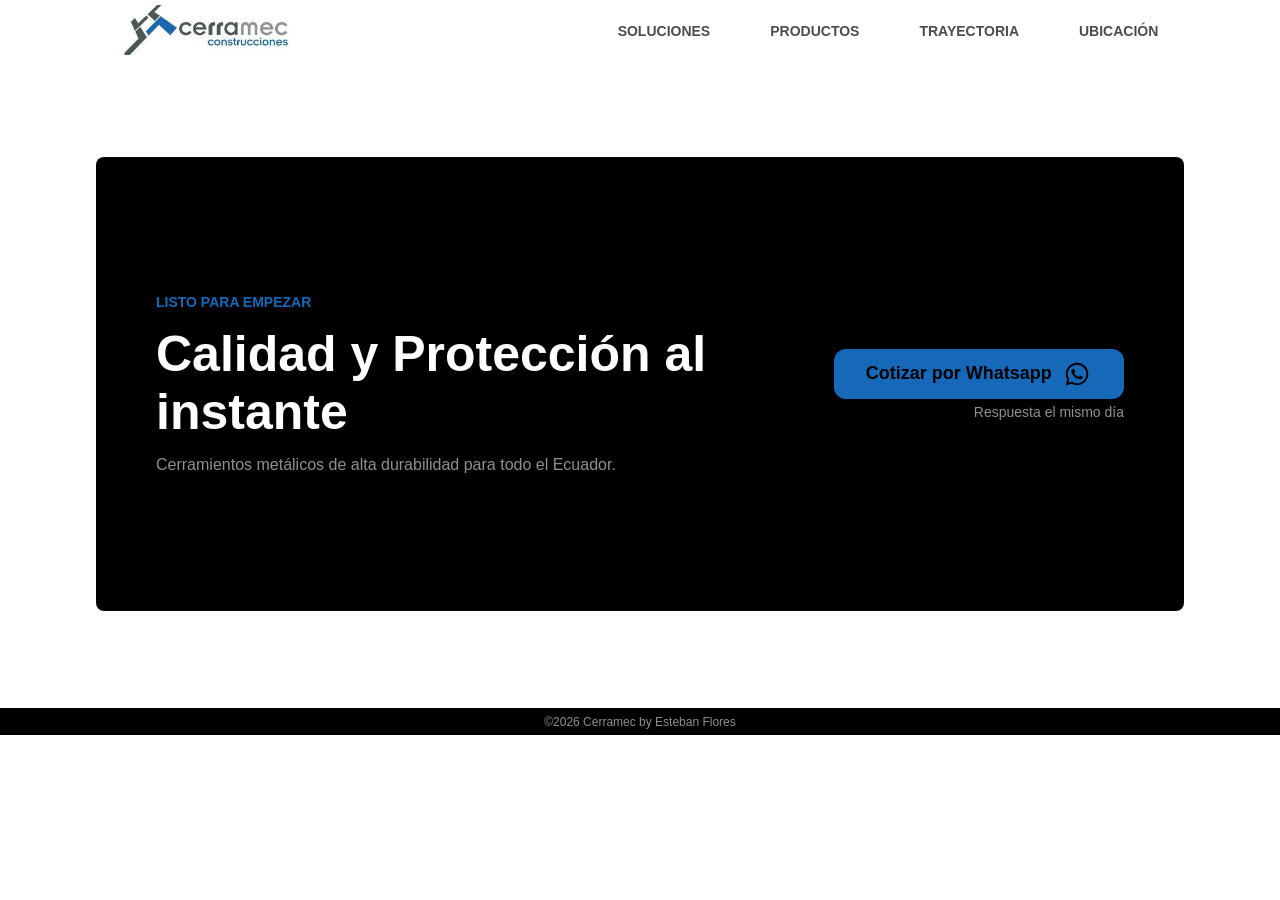
==== pages/productos.html @ 495a0fed "Add files via upload" ====
<!DOCTYPE html>
<html lang="en">

<head>
    <meta charset="UTF-8">
    <meta name="viewport" content="width=device-width, initial-scale=1.0">
    <link rel="shortcut icon" href="../img/brand/cico.ico" type="image/x-icon">
    <link rel="stylesheet" href="../css/compound.css">
    <link rel="stylesheet" href="#">
    <title>CERRAMEC | Productos</title>
</head>

<body>
    <main>
        <nav class="navegador">
            <div class="brand">
                <img src="../img/brand/cerra brand.jpeg" alt="logo de Cerramec Construcciones">
            </div>
            <ul class="menu-nav">
                <li><a href="#" class="selector">Soluciones</a>
                    <ul class="dropdown">
                        <li class="drop"><a href="soluciones.html" class="op-product">Opción 1</a></li>
                        <li class="drop"><a href="soluciones.html" class="op-product">Opción 2</a></li>
                        <li class="drop"><a href="soluciones.html" class="op-product">Opción 3</a></li>
                    </ul>
                </li>
                <li><a href="#" class="selector">Productos</a>
                    <ul class="dropdown">
                        <li class="drop"><a href="productos.html" class="op-product">Opción 1</a></li>
                        <li class="drop"><a href="productos.html" class="op-product">Opción 2</a></li>
                        <li class="drop"><a href="productos.html" class="op-product">Opción 3</a></li>
                    </ul>
                </li>
                <li><a href="trayectoria.html" class="selector">Trayectoria</a></li>
                <li><a href="ubicacion.html" class="selector">Ubicación</a></li>

            </ul>
            <div class="menu-boton"><svg xmlns="http://www.w3.org/2000/svg" width="24" height="24" fill="currentColor"
                    viewBox="0 0 24 24">
                    <!--Boxicons v3.0.8 https://boxicons.com | License  https://docs.boxicons.com/free-->
                    <path
                        d="M5 3a2 2 0 1 0 0 4 2 2 0 1 0 0-4m7 0a2 2 0 1 0 0 4 2 2 0 1 0 0-4m7 0a2 2 0 1 0 0 4 2 2 0 1 0 0-4M5 10a2 2 0 1 0 0 4 2 2 0 1 0 0-4m7 0a2 2 0 1 0 0 4 2 2 0 1 0 0-4m7 0a2 2 0 1 0 0 4 2 2 0 1 0 0-4M5 17a2 2 0 1 0 0 4 2 2 0 1 0 0-4m7 0a2 2 0 1 0 0 4 2 2 0 1 0 0-4m7.33 0a2 2 0 1 0 0 4 2 2 0 1 0 0-4">
                    </path>
                </svg></div>
            <ul class="slidebar">
                <li><a href="#">Soluciones</a>
                    <ul class="subdropdown">
                        <li class="subdrop"><a href="soluciones.html">Opción 1</a></li>
                        <li class="subdrop"><a href="soluciones.html">Opción 2</a></li>
                        <li class="subdrop"><a href="soluciones.html">Opción 3</a></li>
                    </ul>
                </li>
                <li><a href="#">Productos</a>
                    <ul class="subdropdown">
                        <li class="subdrop"><a href="productos.html">Opción 1</a></li>
                        <li class="subdrop"><a href="productos.html">Opción 2</a></li>
                        <li class="subdrop"><a href="productos.html">Opción 3</a></li>
                    </ul>
                </li>
                <li><a href="trayectoria.html">Trayectoria</a></li>
                <li><a href="ubicacion.html">Ubicación</a></li>
            </ul>
        </nav>


        <footer class="footer-section">
            <div class="subfooter">
                <div class="card-footer">
                    <div class="left-footer">
                        <p class="clap"> Listo para empezar
                        </p>
                        <h3 class="title">Calidad y Protección al instante</h3>
                        <p class="descrip">Cerramientos metálicos de alta durabilidad para todo el Ecuador.
                        </p>
                    </div>
                    <div class="right-footer">
                        <a href="#" class="cta-footer">Cotizar por Whatsapp <svg xmlns="http://www.w3.org/2000/svg"
                                width="24" height="24" fill="currentColor" viewBox="0 0 24 24">
                                <!--Boxicons v3.0.8 https://boxicons.com | License  https://docs.boxicons.com/free-->
                                <path fill-rule="evenodd"
                                    d="M18.403 5.633A8.92 8.92 0 0 0 12.053 3c-4.948 0-8.976 4.027-8.978 8.977 0 1.582.413 3.126 1.198 4.488L3 21.116l4.759-1.249a9 9 0 0 0 4.29 1.093h.004c4.947 0 8.975-4.027 8.977-8.977a8.93 8.93 0 0 0-2.627-6.35m-6.35 13.812h-.003a7.45 7.45 0 0 1-3.798-1.041l-.272-.162-2.824.741.753-2.753-.177-.282a7.45 7.45 0 0 1-1.141-3.971c.002-4.114 3.349-7.461 7.465-7.461a7.4 7.4 0 0 1 5.275 2.188 7.42 7.42 0 0 1 2.183 5.279c-.002 4.114-3.349 7.462-7.461 7.462m4.093-5.589c-.225-.113-1.327-.655-1.533-.73s-.354-.112-.504.112-.58.729-.711.879-.262.168-.486.056-.947-.349-1.804-1.113c-.667-.595-1.117-1.329-1.248-1.554s-.014-.346.099-.458c.101-.1.224-.262.336-.393s.149-.224.224-.374.038-.281-.019-.393c-.056-.113-.505-1.217-.692-1.666-.181-.435-.366-.377-.504-.383a10 10 0 0 0-.429-.008.83.83 0 0 0-.599.28c-.206.225-.785.767-.785 1.871s.804 2.171.916 2.321 1.582 2.415 3.832 3.387c.536.231.954.369 1.279.473.537.171 1.026.146 1.413.089.431-.064 1.327-.542 1.514-1.066s.187-.973.131-1.067-.207-.151-.43-.263"
                                    clip-rule="evenodd"></path>
                            </svg></a>
                        <p class="subcta">Respuesta el mismo día</p>
                    </div>
                </div>
            </div>
            <div class="copyright">
                <p>&copy;2026 Cerramec by Esteban Flores</p>
            </div>
        </footer>
    </main>
    <script src="../js/compound.js"></script>
    <script src="#"></script>
</body>

</html>
---- css/compound.css ----
* {
    padding: 0;
    margin: 0;
    box-sizing: border-box;
    user-select: none;
}

:root {
    --main: #fff;
    --text: #000;
    --subtext: #4c5759;
    --underline: #8e908f;
    --secondary: #1569b8;
    --whatsapp: #25D366;
}

body {
    font-family: Arial, Helvetica, sans-serif;
    font-size: 18px;
}

ul {
    list-style: none;
}

a {
    text-decoration: none;
    color: var(--text);
}

main {
    width: 100%;
    height: auto;
    display: flex;
    flex-direction: column;
    justify-content: center;
    align-items: center;
    overflow: hidden;
}

.navegador {
    width: 100%;
    height: 60px;
    background: var(--main);
    display: flex;
    flex-direction: row;
    justify-content: space-between;
    align-items: center;
    padding: 5px 20px;
}

.brand {
    width: 30%;
    height: 100%;
    overflow: hidden;
    cursor: pointer;
}

.brand img {
    width: 100%;
    height: 100%;
    object-fit: cover;
    object-view-box: inset(-35%);
}



.menu-nav {
    width: 60%;
    height: 100%;
    display: flex;
    gap: 20px;
    flex-direction: row;
    justify-content: center;
    align-items: center;
}

.selector {
    width: 100%;
    height: 100%;
    padding: 10px 20px;
    background: var(--main);
    color: rgba(0, 0, 0, 0.7);
    font-size: 14px;
    font-weight: 600;
    text-transform: uppercase;
    border-bottom: 2px solid transparent;
}

.selector:hover {
    border-bottom: 2px solid var(--secondary);
    color: var(--secondary);
}

.menu-nav li {
    display: inline-block;
    position: relative;
}

.dropdown {
    width: 100%;
    background-color: transparent;
    position: absolute;
    display: none;
    margin-top: 10px;
    z-index: 10;
}

.dropdown .drop {
    display: flex;
    color: rgba(0, 0, 0, 0.7);
    background: var(--main);
}

.op-product {
    color: rgba(0, 0, 0, 0.7);
    text-transform: uppercase;
    font-size: 14px;
    font-weight: 600;
    width: 130px;
    height: 35px;
    padding: 10px 15px;
}

.op-product:hover {
    color: var(--secondary);
}

.menu-nav li:hover .dropdown {
    display: block;
}

.slidebar {
    position: fixed;
    top: 0;
    right: 0;
    height: 100vh;
    width: 220px;
    z-index: 999;
    background: var(--main);
    padding: 60px 20px 10px 20px;
    box-shadow: -30px 0 50px rgba(0, 0, 0, 0.7);
    display: none;
    gap: 20px;
    flex-direction: column;
    align-items: center;
    justify-content: flex-start;
}


.slidebar li {
    width: 100%;
}

.slidebar li a {
    width: 100%;
    padding: 10px 15px;
    cursor: pointer;
    display: flex;
    flex-direction: column;
    gap: 10px;
    justify-content: flex-start;
    text-align: left;
    color: var(--text);
    border-bottom: 1px solid transparent;
}

.slidebar li a:hover {
    border-bottom: 1px solid var(--text);
}

.subdropdown {
    width: 100%;
    padding: 5px 20px;
}

.subdropdown .subdrop {
    width: 100%;
}

.subdrop a {
    color: var(--underline);
    text-transform: none;
    font-size: 14px;
}

.menu-boton {
    width: 50px;
    height: 50px;
    border-radius: 6px;
    color: var(--secondary);
    border: 2px solid var(--secondary);
    margin-right: 30px;
    display: none;
    justify-content: center;
    align-items: center;
}

.menu-boton svg {
    width: 30px;
    height: 30px;
}

.footer-section {
    width: 100%;
    height: 75vh;
    display: flex;
    flex-direction: column;
    justify-content: center;
    align-items: center;
}

.subfooter {
    width: 100%;
    height: 96%;
    background: var(--main);
    display: flex;
    flex-direction: row;
    justify-content: center;
    align-items: center;
}

.card-footer {
    width: 85%;
    height: 70%;
    background: var(--text);
    border-radius: 8px;
    padding: 10px 60px;
    display: flex;
    flex-direction: row;
    justify-content: space-between;
    align-items: center;
    color: var(--main);
}

.left-footer {
    width: 70%;
    display: flex;
    gap: 15px;
    flex-direction: column;
    justify-content: center;
    align-items: flex-start;
}

.clap {
    font-size: 14px;
    color: var(--secondary);
    text-transform: uppercase;
    font-weight: 600;
}


.left-footer .title {
    font-size: 50px;
    color: var(--main);
    font-weight: bold;

}

.left-footer .descrip {
    font-size: 16px;
    color: var(--underline);
}

.right-footer {
    width: 30%;
    display: flex;
    flex-direction: column;
    justify-content: center;
    align-items: center;
}

.cta-footer {
    display: flex;
    flex-direction: row;
    justify-content: center;
    align-items: center;
    gap: 10px;
    width: 100%;
    padding: 10px 15px;
    border-radius: 12px;
    background: var(--secondary);
    color: var(--text);
    font-weight: 600;
    transition: 0.3s;
}

.cta-footer svg {
    width: 30px;
    height: 30px;
}

.cta-footer:hover {
    background: var(--whatsapp);
    color: var(--main);
}

.subcta {
    margin-top: 5px;
    font-size: 14px;
    color: var(--underline);
    align-self: flex-end;
}

.copyright {
    display: flex;
    justify-content: center;
    align-items: center;
    width: 100%;
    height: 4%;
    background: var(--text);
    color: var(--underline);
    font-size: 12px;
}

@media (max-width: 1024px) {
    .menu-nav {
        gap: 15px;
    }

    .footer-section {
        height: 40vh;
    }

    .card-footer {
        width: 90%;
        padding: 10px 30px;
    }

    .left-footer {
        width: 70%;
        gap: 10px;
    }

    .left-footer .title {
        font-size: 40px;

    }

    .left-footer .descrip {
        font-size: 14px;
    }

    .right-footer {
        width: 30%;
        display: flex;
        flex-direction: column;
        justify-content: center;
        align-items: center;
    }

    .cta-footer {
        gap: 5px;
        padding: 10px;
    }

    .subcta {
        font-size: 12px;
    }
}

@media (max-width: 768px) {
    .navegador {
        padding: 5px 10px;
    }

    .brand {
        width: 50%;
    }

    .brand img {
        object-view-box: inset(-10%);
    }

    .menu-nav {
        display: none;
    }

    .menu-boton {
        display: flex;
    }

    .footer-section {
        width: 100%;
        height: 75vh;
        display: flex;
        flex-direction: column;
        justify-content: center;
        align-items: center;
    }

    .subfooter {
        width: 100%;
        height: 96%;
        background: var(--main);
        display: flex;
        flex-direction: row;
        justify-content: center;
        align-items: center;
    }

    .card-footer {
        width: 85%;
        height: 90%;
        background: var(--text);
        border-radius: 20px;
        padding: 20px;
        display: flex;
        flex-direction: column;
        justify-content: center;
        align-items: center;
        color: var(--main);
    }

    .left-footer {
        width: 100%;
        display: flex;
        gap: 15px;
        flex-direction: column;
        justify-content: center;
        align-items: flex-start;
        margin-bottom: 50px;
    }

    .clap {
        font-size: 14px;
    }


    .left-footer .title {
        font-size: 40px;
    }

    .left-footer .descrip {
        font-size: 14px;
    }

    .right-footer {
        width: 90%;
    }

    .cta-footer {
        padding: 10px;
    }

    .subcta {
        font-size: 14px;
        align-self: flex-start;
    }

    .copyright {
        display: flex;
        justify-content: center;
        align-items: center;
        width: 100%;
        height: 4%;
        background: var(--text);
        color: var(--underline);
        font-size: 12px;
    }
}
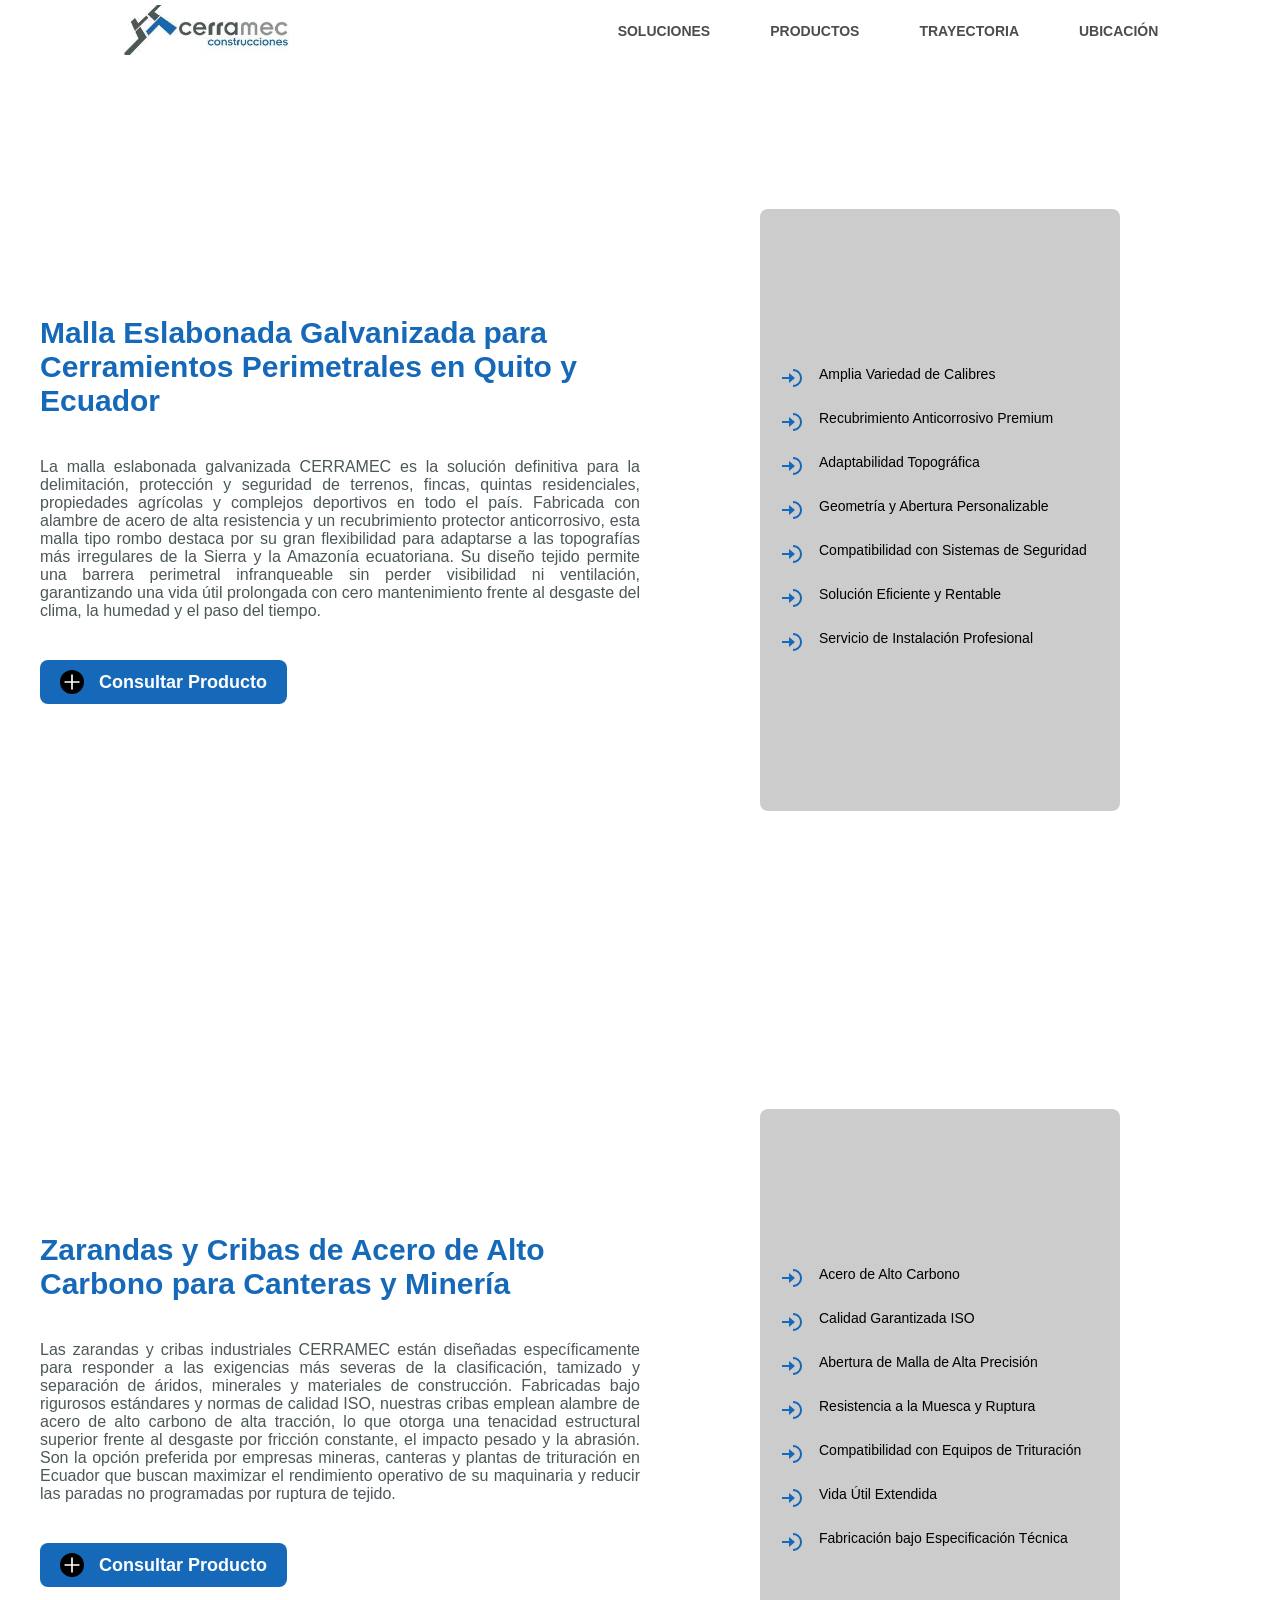
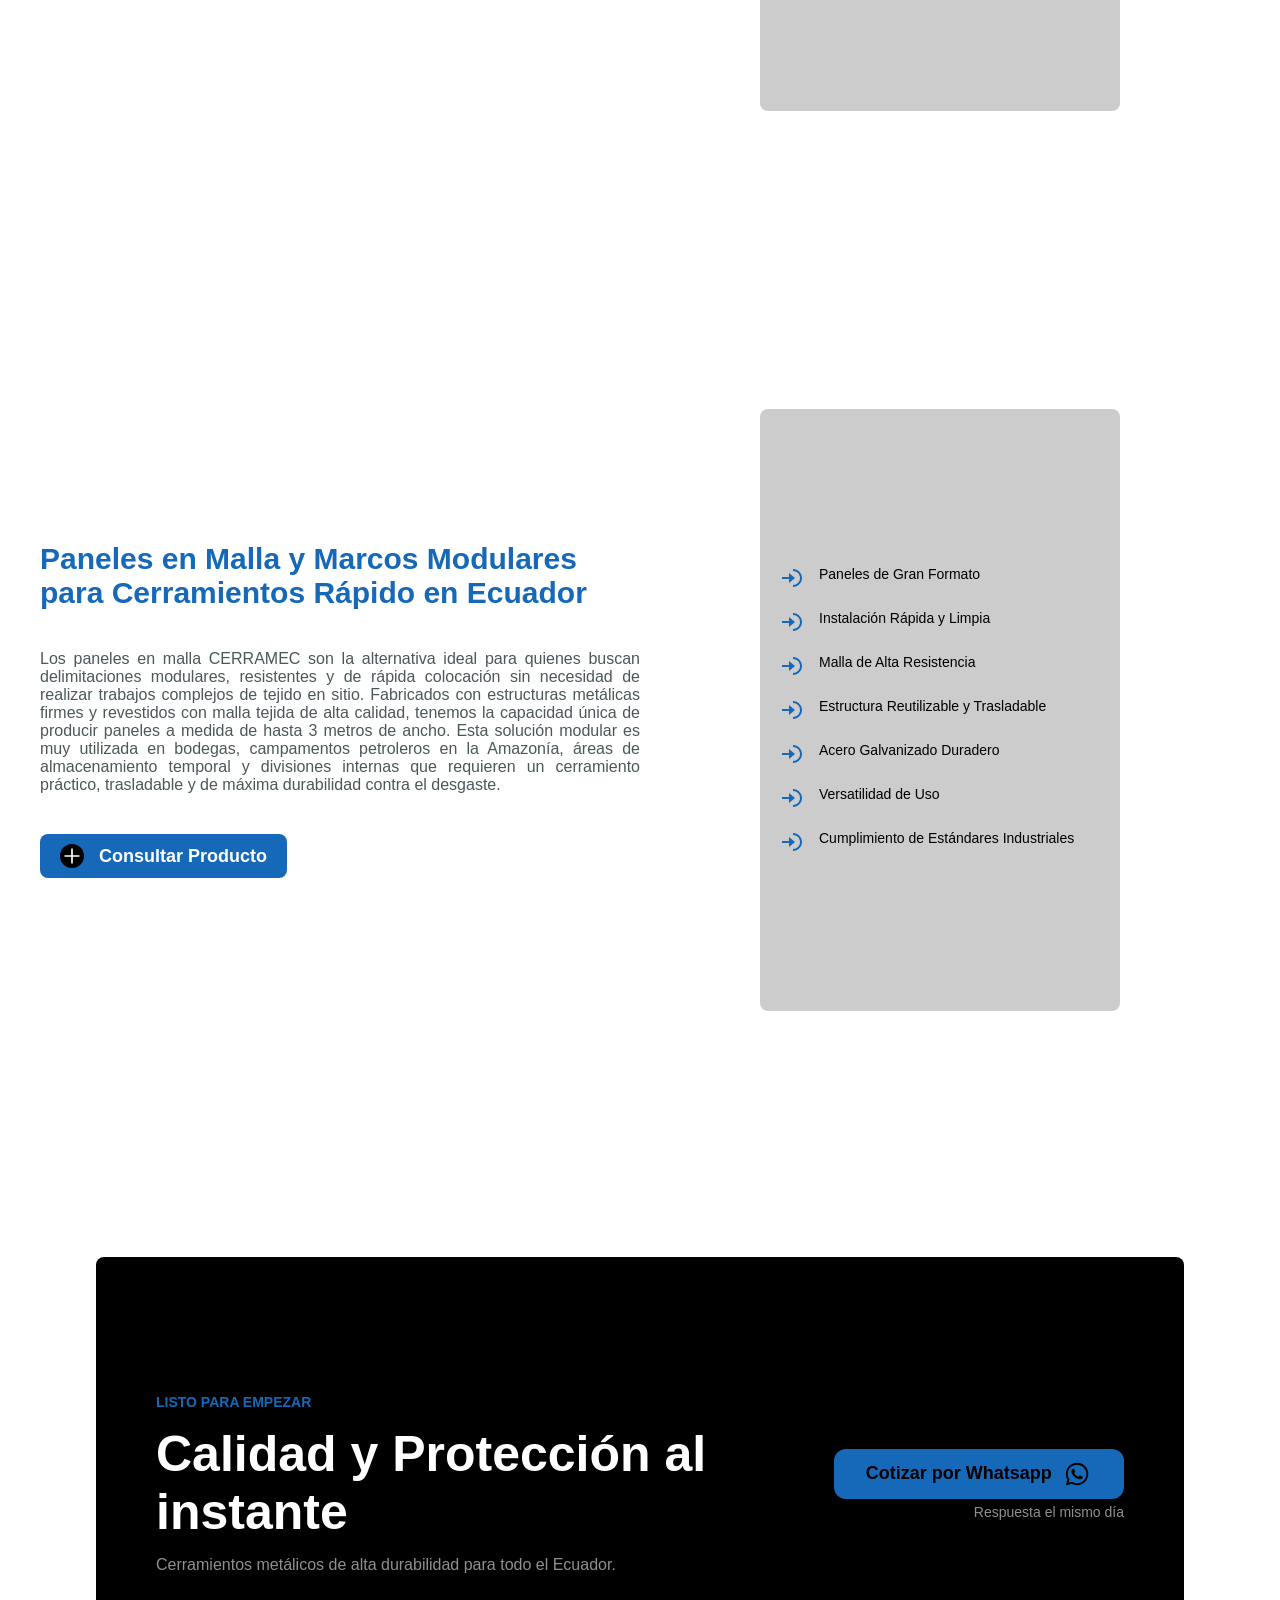
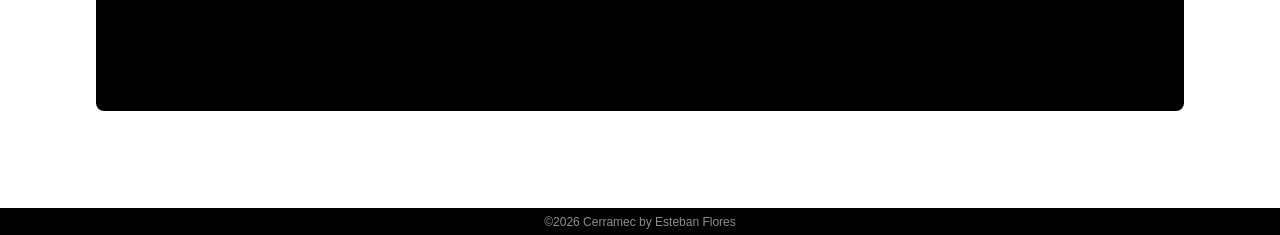
==== commit d44c5162: "update all page" ====
--- a/pages/productos.html
+++ b/pages/productos.html
@@ -6,7 +6,7 @@
     <meta name="viewport" content="width=device-width, initial-scale=1.0">
     <link rel="shortcut icon" href="../img/brand/cico.ico" type="image/x-icon">
     <link rel="stylesheet" href="../css/compound.css">
-    <link rel="stylesheet" href="#">
+    <link rel="stylesheet" href="../css/productos.css">
     <title>CERRAMEC | Productos</title>
 </head>
 
@@ -17,18 +17,12 @@
                 <img src="../img/brand/cerra brand.jpeg" alt="logo de Cerramec Construcciones">
             </div>
             <ul class="menu-nav">
-                <li><a href="#" class="selector">Soluciones</a>
-                    <ul class="dropdown">
-                        <li class="drop"><a href="soluciones.html" class="op-product">Opción 1</a></li>
-                        <li class="drop"><a href="soluciones.html" class="op-product">Opción 2</a></li>
-                        <li class="drop"><a href="soluciones.html" class="op-product">Opción 3</a></li>
-                    </ul>
-                </li>
+                <li><a href="soluciones.html" class="selector">Soluciones</a></li>
                 <li><a href="#" class="selector">Productos</a>
                     <ul class="dropdown">
-                        <li class="drop"><a href="productos.html" class="op-product">Opción 1</a></li>
-                        <li class="drop"><a href="productos.html" class="op-product">Opción 2</a></li>
-                        <li class="drop"><a href="productos.html" class="op-product">Opción 3</a></li>
+                        <li class="drop"><a href="productos.html#malla" class="op-product">Mallas</a></li>
+                        <li class="drop"><a href="productos.html#criba" class="op-product">Zarandas</a></li>
+                        <li class="drop"><a href="productos.html#panel" class="op-product">Paneles</a></li>
                     </ul>
                 </li>
                 <li><a href="trayectoria.html" class="selector">Trayectoria</a></li>
@@ -43,25 +37,212 @@
                     </path>
                 </svg></div>
             <ul class="slidebar">
-                <li><a href="#">Soluciones</a>
-                    <ul class="subdropdown">
-                        <li class="subdrop"><a href="soluciones.html">Opción 1</a></li>
-                        <li class="subdrop"><a href="soluciones.html">Opción 2</a></li>
-                        <li class="subdrop"><a href="soluciones.html">Opción 3</a></li>
-                    </ul>
-                </li>
+                <li><a href="soluciones.html">Soluciones</a></li>
                 <li><a href="#">Productos</a>
                     <ul class="subdropdown">
-                        <li class="subdrop"><a href="productos.html">Opción 1</a></li>
-                        <li class="subdrop"><a href="productos.html">Opción 2</a></li>
-                        <li class="subdrop"><a href="productos.html">Opción 3</a></li>
+                        <li class="subdrop"><a href="productos.html#malla">Mallas</a></li>
+                        <li class="subdrop"><a href="productos.html#criba">Zarandas</a></li>
+                        <li class="subdrop"><a href="productos.html#panel">Paneles</a></li>
                     </ul>
                 </li>
                 <li><a href="trayectoria.html">Trayectoria</a></li>
                 <li><a href="ubicacion.html">Ubicación</a></li>
             </ul>
         </nav>
-
+        <section class="product-section">
+            <div class="producto" id="malla">
+                <div class="product-left">
+                    <h2 class="title">Malla Eslabonada Galvanizada para Cerramientos Perimetrales en Quito y Ecuador
+                    </h2>
+                    <p class="copy-product">La malla eslabonada galvanizada CERRAMEC es la solución definitiva para la
+                        delimitación, protección y seguridad de terrenos, fincas, quintas residenciales, propiedades
+                        agrícolas y complejos deportivos en todo el país. Fabricada con alambre de acero de alta
+                        resistencia y un recubrimiento protector anticorrosivo, esta malla tipo rombo destaca por su
+                        gran flexibilidad para adaptarse a las topografías más irregulares de la Sierra y la Amazonía
+                        ecuatoriana. Su diseño tejido permite una barrera perimetral infranqueable sin perder
+                        visibilidad ni ventilación, garantizando una vida útil prolongada con cero mantenimiento frente
+                        al desgaste del clima, la humedad y el paso del tiempo.</p>
+                    <a href="#" class="product-cta"><svg xmlns="http://www.w3.org/2000/svg" width="24" height="24"
+                            fill="currentColor" viewBox="0 0 24 24">
+                            <!--Boxicons v3.0.8 https://boxicons.com | License  https://docs.boxicons.com/free-->
+                            <path d="M3 13h8v8h2v-8h8v-2h-8V3h-2v8H3z"></path>
+                        </svg> Consultar Producto</a>
+                </div>
+                <div class="list">
+                    <ul class="product-right">
+                        <li><svg xmlns="http://www.w3.org/2000/svg" width="24" height="24" fill="currentColor"
+                                viewBox="0 0 24 24">
+                                <!--Boxicons v3.0.8 https://boxicons.com | License  https://docs.boxicons.com/free-->
+                                <path d="m9 17 6-5-6-5v4H2v2h7z"></path>
+                                <path d="M13 3v2c3.86 0 7 3.14 7 7s-3.14 7-7 7v2c4.96 0 9-4.04 9-9s-4.04-9-9-9"></path>
+                            </svg>Amplia Variedad de Calibres</li>
+                        <li><svg xmlns="http://www.w3.org/2000/svg" width="24" height="24" fill="currentColor"
+                                viewBox="0 0 24 24">
+                                <!--Boxicons v3.0.8 https://boxicons.com | License  https://docs.boxicons.com/free-->
+                                <path d="m9 17 6-5-6-5v4H2v2h7z"></path>
+                                <path d="M13 3v2c3.86 0 7 3.14 7 7s-3.14 7-7 7v2c4.96 0 9-4.04 9-9s-4.04-9-9-9"></path>
+                            </svg>Recubrimiento Anticorrosivo Premium</li>
+                        <li><svg xmlns="http://www.w3.org/2000/svg" width="24" height="24" fill="currentColor"
+                                viewBox="0 0 24 24">
+                                <!--Boxicons v3.0.8 https://boxicons.com | License  https://docs.boxicons.com/free-->
+                                <path d="m9 17 6-5-6-5v4H2v2h7z"></path>
+                                <path d="M13 3v2c3.86 0 7 3.14 7 7s-3.14 7-7 7v2c4.96 0 9-4.04 9-9s-4.04-9-9-9"></path>
+                            </svg>Adaptabilidad Topográfica</li>
+                        <li><svg xmlns="http://www.w3.org/2000/svg" width="24" height="24" fill="currentColor"
+                                viewBox="0 0 24 24">
+                                <!--Boxicons v3.0.8 https://boxicons.com | License  https://docs.boxicons.com/free-->
+                                <path d="m9 17 6-5-6-5v4H2v2h7z"></path>
+                                <path d="M13 3v2c3.86 0 7 3.14 7 7s-3.14 7-7 7v2c4.96 0 9-4.04 9-9s-4.04-9-9-9"></path>
+                            </svg>Geometría y Abertura Personalizable</li>
+                        <li><svg xmlns="http://www.w3.org/2000/svg" width="24" height="24" fill="currentColor"
+                                viewBox="0 0 24 24">
+                                <!--Boxicons v3.0.8 https://boxicons.com | License  https://docs.boxicons.com/free-->
+                                <path d="m9 17 6-5-6-5v4H2v2h7z"></path>
+                                <path d="M13 3v2c3.86 0 7 3.14 7 7s-3.14 7-7 7v2c4.96 0 9-4.04 9-9s-4.04-9-9-9"></path>
+                            </svg>Compatibilidad con Sistemas de Seguridad</li>
+                        <li><svg xmlns="http://www.w3.org/2000/svg" width="24" height="24" fill="currentColor"
+                                viewBox="0 0 24 24">
+                                <!--Boxicons v3.0.8 https://boxicons.com | License  https://docs.boxicons.com/free-->
+                                <path d="m9 17 6-5-6-5v4H2v2h7z"></path>
+                                <path d="M13 3v2c3.86 0 7 3.14 7 7s-3.14 7-7 7v2c4.96 0 9-4.04 9-9s-4.04-9-9-9"></path>
+                            </svg>Solución Eficiente y Rentable</li>
+                        <li><svg xmlns="http://www.w3.org/2000/svg" width="24" height="24" fill="currentColor"
+                                viewBox="0 0 24 24">
+                                <!--Boxicons v3.0.8 https://boxicons.com | License  https://docs.boxicons.com/free-->
+                                <path d="m9 17 6-5-6-5v4H2v2h7z"></path>
+                                <path d="M13 3v2c3.86 0 7 3.14 7 7s-3.14 7-7 7v2c4.96 0 9-4.04 9-9s-4.04-9-9-9"></path>
+                            </svg>Servicio de Instalación Profesional</li>
+                    </ul>
+                </div>
+            </div>
+            <div class="producto" id="criba">
+                <div class="product-left">
+                    <h2 class="title">Zarandas y Cribas de Acero de Alto Carbono para Canteras y Minería</h2>
+                    <p class="copy-product">Las zarandas y cribas industriales CERRAMEC están diseñadas específicamente
+                        para responder a las exigencias más severas de la clasificación, tamizado y separación de
+                        áridos, minerales y materiales de construcción. Fabricadas bajo rigurosos estándares y normas de
+                        calidad ISO, nuestras cribas emplean alambre de acero de alto carbono de alta tracción, lo que
+                        otorga una tenacidad estructural superior frente al desgaste por fricción constante, el impacto
+                        pesado y la abrasión. Son la opción preferida por empresas mineras, canteras y plantas de
+                        trituración en Ecuador que buscan maximizar el rendimiento operativo de su maquinaria y reducir
+                        las paradas no programadas por ruptura de tejido.</p>
+                    <a href="#" class="product-cta"><svg xmlns="http://www.w3.org/2000/svg" width="24" height="24"
+                            fill="currentColor" viewBox="0 0 24 24">
+                            <!--Boxicons v3.0.8 https://boxicons.com | License  https://docs.boxicons.com/free-->
+                            <path d="M3 13h8v8h2v-8h8v-2h-8V3h-2v8H3z"></path>
+                        </svg> Consultar Producto</a>
+                </div>
+                <div class="list">
+                    <ul class="product-right">
+                        <li><svg xmlns="http://www.w3.org/2000/svg" width="24" height="24" fill="currentColor"
+                                viewBox="0 0 24 24">
+                                <!--Boxicons v3.0.8 https://boxicons.com | License  https://docs.boxicons.com/free-->
+                                <path d="m9 17 6-5-6-5v4H2v2h7z"></path>
+                                <path d="M13 3v2c3.86 0 7 3.14 7 7s-3.14 7-7 7v2c4.96 0 9-4.04 9-9s-4.04-9-9-9"></path>
+                            </svg>Acero de Alto Carbono</li>
+                        <li><svg xmlns="http://www.w3.org/2000/svg" width="24" height="24" fill="currentColor"
+                                viewBox="0 0 24 24">
+                                <!--Boxicons v3.0.8 https://boxicons.com | License  https://docs.boxicons.com/free-->
+                                <path d="m9 17 6-5-6-5v4H2v2h7z"></path>
+                                <path d="M13 3v2c3.86 0 7 3.14 7 7s-3.14 7-7 7v2c4.96 0 9-4.04 9-9s-4.04-9-9-9"></path>
+                            </svg>Calidad Garantizada ISO</li>
+                        <li><svg xmlns="http://www.w3.org/2000/svg" width="24" height="24" fill="currentColor"
+                                viewBox="0 0 24 24">
+                                <!--Boxicons v3.0.8 https://boxicons.com | License  https://docs.boxicons.com/free-->
+                                <path d="m9 17 6-5-6-5v4H2v2h7z"></path>
+                                <path d="M13 3v2c3.86 0 7 3.14 7 7s-3.14 7-7 7v2c4.96 0 9-4.04 9-9s-4.04-9-9-9"></path>
+                            </svg>Abertura de Malla de Alta Precisión</li>
+                        <li><svg xmlns="http://www.w3.org/2000/svg" width="24" height="24" fill="currentColor"
+                                viewBox="0 0 24 24">
+                                <!--Boxicons v3.0.8 https://boxicons.com | License  https://docs.boxicons.com/free-->
+                                <path d="m9 17 6-5-6-5v4H2v2h7z"></path>
+                                <path d="M13 3v2c3.86 0 7 3.14 7 7s-3.14 7-7 7v2c4.96 0 9-4.04 9-9s-4.04-9-9-9"></path>
+                            </svg>Resistencia a la Muesca y Ruptura</li>
+                        <li><svg xmlns="http://www.w3.org/2000/svg" width="24" height="24" fill="currentColor"
+                                viewBox="0 0 24 24">
+                                <!--Boxicons v3.0.8 https://boxicons.com | License  https://docs.boxicons.com/free-->
+                                <path d="m9 17 6-5-6-5v4H2v2h7z"></path>
+                                <path d="M13 3v2c3.86 0 7 3.14 7 7s-3.14 7-7 7v2c4.96 0 9-4.04 9-9s-4.04-9-9-9"></path>
+                            </svg>Compatibilidad con Equipos de Trituración</li>
+                        <li><svg xmlns="http://www.w3.org/2000/svg" width="24" height="24" fill="currentColor"
+                                viewBox="0 0 24 24">
+                                <!--Boxicons v3.0.8 https://boxicons.com | License  https://docs.boxicons.com/free-->
+                                <path d="m9 17 6-5-6-5v4H2v2h7z"></path>
+                                <path d="M13 3v2c3.86 0 7 3.14 7 7s-3.14 7-7 7v2c4.96 0 9-4.04 9-9s-4.04-9-9-9"></path>
+                            </svg>Vida Útil Extendida</li>
+                        <li><svg xmlns="http://www.w3.org/2000/svg" width="24" height="24" fill="currentColor"
+                                viewBox="0 0 24 24">
+                                <!--Boxicons v3.0.8 https://boxicons.com | License  https://docs.boxicons.com/free-->
+                                <path d="m9 17 6-5-6-5v4H2v2h7z"></path>
+                                <path d="M13 3v2c3.86 0 7 3.14 7 7s-3.14 7-7 7v2c4.96 0 9-4.04 9-9s-4.04-9-9-9"></path>
+                            </svg>Fabricación bajo Especificación Técnica</li>
+                    </ul>
+                </div>
+            </div>
+            <div class="producto" id="panel">
+                <div class="product-left">
+                    <h2 class="title">Paneles en Malla y Marcos Modulares para Cerramientos Rápido en Ecuador</h2>
+                    <p class="copy-product">Los paneles en malla CERRAMEC son la alternativa ideal para quienes buscan
+                        delimitaciones modulares, resistentes y de rápida colocación sin necesidad de realizar trabajos
+                        complejos de tejido en sitio. Fabricados con estructuras metálicas firmes y revestidos con malla
+                        tejida de alta calidad, tenemos la capacidad única de producir paneles a medida de hasta 3
+                        metros de ancho. Esta solución modular es muy utilizada en bodegas, campamentos petroleros en la
+                        Amazonía, áreas de almacenamiento temporal y divisiones internas que requieren un cerramiento
+                        práctico, trasladable y de máxima durabilidad contra el desgaste.</p>
+                    <a href="#" class="product-cta"><svg xmlns="http://www.w3.org/2000/svg" width="24" height="24"
+                            fill="currentColor" viewBox="0 0 24 24">
+                            <!--Boxicons v3.0.8 https://boxicons.com | License  https://docs.boxicons.com/free-->
+                            <path d="M3 13h8v8h2v-8h8v-2h-8V3h-2v8H3z"></path>
+                        </svg> Consultar Producto</a>
+                </div>
+                <div class="list">
+                    <ul class="product-right">
+                        <li><svg xmlns="http://www.w3.org/2000/svg" width="24" height="24" fill="currentColor"
+                                viewBox="0 0 24 24">
+                                <!--Boxicons v3.0.8 https://boxicons.com | License  https://docs.boxicons.com/free-->
+                                <path d="m9 17 6-5-6-5v4H2v2h7z"></path>
+                                <path d="M13 3v2c3.86 0 7 3.14 7 7s-3.14 7-7 7v2c4.96 0 9-4.04 9-9s-4.04-9-9-9"></path>
+                            </svg>Paneles de Gran Formato</li>
+                        <li><svg xmlns="http://www.w3.org/2000/svg" width="24" height="24" fill="currentColor"
+                                viewBox="0 0 24 24">
+                                <!--Boxicons v3.0.8 https://boxicons.com | License  https://docs.boxicons.com/free-->
+                                <path d="m9 17 6-5-6-5v4H2v2h7z"></path>
+                                <path d="M13 3v2c3.86 0 7 3.14 7 7s-3.14 7-7 7v2c4.96 0 9-4.04 9-9s-4.04-9-9-9"></path>
+                            </svg>Instalación Rápida y Limpia</li>
+                        <li><svg xmlns="http://www.w3.org/2000/svg" width="24" height="24" fill="currentColor"
+                                viewBox="0 0 24 24">
+                                <!--Boxicons v3.0.8 https://boxicons.com | License  https://docs.boxicons.com/free-->
+                                <path d="m9 17 6-5-6-5v4H2v2h7z"></path>
+                                <path d="M13 3v2c3.86 0 7 3.14 7 7s-3.14 7-7 7v2c4.96 0 9-4.04 9-9s-4.04-9-9-9"></path>
+                            </svg>Malla de Alta Resistencia</li>
+                        <li><svg xmlns="http://www.w3.org/2000/svg" width="24" height="24" fill="currentColor"
+                                viewBox="0 0 24 24">
+                                <!--Boxicons v3.0.8 https://boxicons.com | License  https://docs.boxicons.com/free-->
+                                <path d="m9 17 6-5-6-5v4H2v2h7z"></path>
+                                <path d="M13 3v2c3.86 0 7 3.14 7 7s-3.14 7-7 7v2c4.96 0 9-4.04 9-9s-4.04-9-9-9"></path>
+                            </svg>Estructura Reutilizable y Trasladable</li>
+                        <li><svg xmlns="http://www.w3.org/2000/svg" width="24" height="24" fill="currentColor"
+                                viewBox="0 0 24 24">
+                                <!--Boxicons v3.0.8 https://boxicons.com | License  https://docs.boxicons.com/free-->
+                                <path d="m9 17 6-5-6-5v4H2v2h7z"></path>
+                                <path d="M13 3v2c3.86 0 7 3.14 7 7s-3.14 7-7 7v2c4.96 0 9-4.04 9-9s-4.04-9-9-9"></path>
+                            </svg>Acero Galvanizado Duradero</li>
+                        <li><svg xmlns="http://www.w3.org/2000/svg" width="24" height="24" fill="currentColor"
+                                viewBox="0 0 24 24">
+                                <!--Boxicons v3.0.8 https://boxicons.com | License  https://docs.boxicons.com/free-->
+                                <path d="m9 17 6-5-6-5v4H2v2h7z"></path>
+                                <path d="M13 3v2c3.86 0 7 3.14 7 7s-3.14 7-7 7v2c4.96 0 9-4.04 9-9s-4.04-9-9-9"></path>
+                            </svg>Versatilidad de Uso</li>
+                        <li><svg xmlns="http://www.w3.org/2000/svg" width="24" height="24" fill="currentColor"
+                                viewBox="0 0 24 24">
+                                <!--Boxicons v3.0.8 https://boxicons.com | License  https://docs.boxicons.com/free-->
+                                <path d="m9 17 6-5-6-5v4H2v2h7z"></path>
+                                <path d="M13 3v2c3.86 0 7 3.14 7 7s-3.14 7-7 7v2c4.96 0 9-4.04 9-9s-4.04-9-9-9"></path>
+                            </svg>Cumplimiento de Estándares Industriales</li>
+                    </ul>
+                </div>
+            </div>
+        </section>
 
         <footer class="footer-section">
             <div class="subfooter">
--- a/css/productos.css
+++ b/css/productos.css
@@ -0,0 +1,180 @@
+:root {
+    --main: #fff;
+    --text: #000;
+    --subtext: #4c5759;
+    --underline: #8e908f;
+    --secondary: #1569b8;
+    --whatsapp: #25D366;
+}
+
+.product-section {
+    width: 100%;
+    height: auto;
+    display: flex;
+    flex-direction: column;
+    justify-content: center;
+    align-items: center;
+}
+
+.producto {
+    width: 100%;
+    height: 100vh;
+    display: flex;
+    flex-direction: row;
+    justify-content: center;
+    align-items: center;
+    padding: 20px 40px;
+}
+
+.product-left {
+    width: 50%;
+    height: 100%;
+    display: flex;
+    gap: 40px;
+    flex-direction: column;
+    justify-content: center;
+    align-items: flex-start;
+}
+
+.product-left .title {
+    font-size: 30px;
+    color: var(--secondary);
+}
+
+.copy-product {
+    font-size: 16px;
+    color: var(--subtext);
+    text-align: justify;
+}
+
+.product-cta {
+    padding: 10px 20px;
+    border-radius: 8px;
+    background: var(--secondary);
+    color: var(--main);
+    display: flex;
+    gap: 15px;
+    flex-direction: row;
+    justify-content: center;
+    align-items: center;
+    font-weight: 600;
+}
+
+.product-cta:hover {
+    background: var(--text);
+}
+
+.product-cta:hover svg {
+    background: var(--main);
+    color: var(--text);
+}
+
+.product-cta svg {
+    padding: 2px;
+    border-radius: 50%;
+    background: var(--text);
+}
+
+.list {
+    width: 50%;
+    height: 100%;
+    display: flex;
+    justify-content: center;
+    align-items: center;
+}
+
+.product-right {
+    width: 60%;
+    height: 70%;
+    background: rgba(0, 0, 0, 0.2);
+    padding: 10px 20px;
+    border-radius: 8px;
+    display: flex;
+    gap: 20px;
+    flex-direction: column;
+    justify-content: center;
+    align-items: flex-start;
+}
+
+.product-right li {
+    display: flex;
+    gap: 15px;
+    justify-content: center;
+    align-items: flex-start;
+    font-size: 14px;
+}
+
+.product-right li svg {
+    color: var(--secondary);
+}
+
+@media (max-width:1024px) {
+    .producto {
+        height: 50vh;
+        padding: 20px 30px;
+    }
+
+    .product-left {
+        gap: 30px;
+    }
+
+    .product-right {
+        width: 70%;
+        height: 70%;
+        padding: 10px 20px;
+    }
+}
+
+@media (max-width:768px) {
+    .producto {
+        width: 100%;
+        height: 120vh;
+        display: flex;
+        flex-direction: column;
+        justify-content: center;
+        align-items: center;
+        padding: 10px 20px;
+    }
+
+    .product-left {
+        width: 100%;
+        gap: 20px;
+        flex-direction: column;
+        justify-content: center;
+        align-items: center;
+    }
+
+    .product-left .title {
+        font-size: 20px;
+    }
+
+    .copy-product {
+        font-size: 14px;
+    }
+
+    .product-cta {
+        gap: 10px;
+        font-size: 14px;
+    }
+
+    .list {
+        width: 100%;
+        height: 100%;
+        display: flex;
+        justify-content: center;
+        align-items: center;
+    }
+
+    .product-right {
+        width: 80%;
+        height: 90%;
+        padding: 10px 20px;
+        border-radius: 8px;
+        display: flex;
+        gap: 20px;
+        flex-direction: column;
+        justify-content: center;
+        align-items: flex-start;
+    }
+
+}
